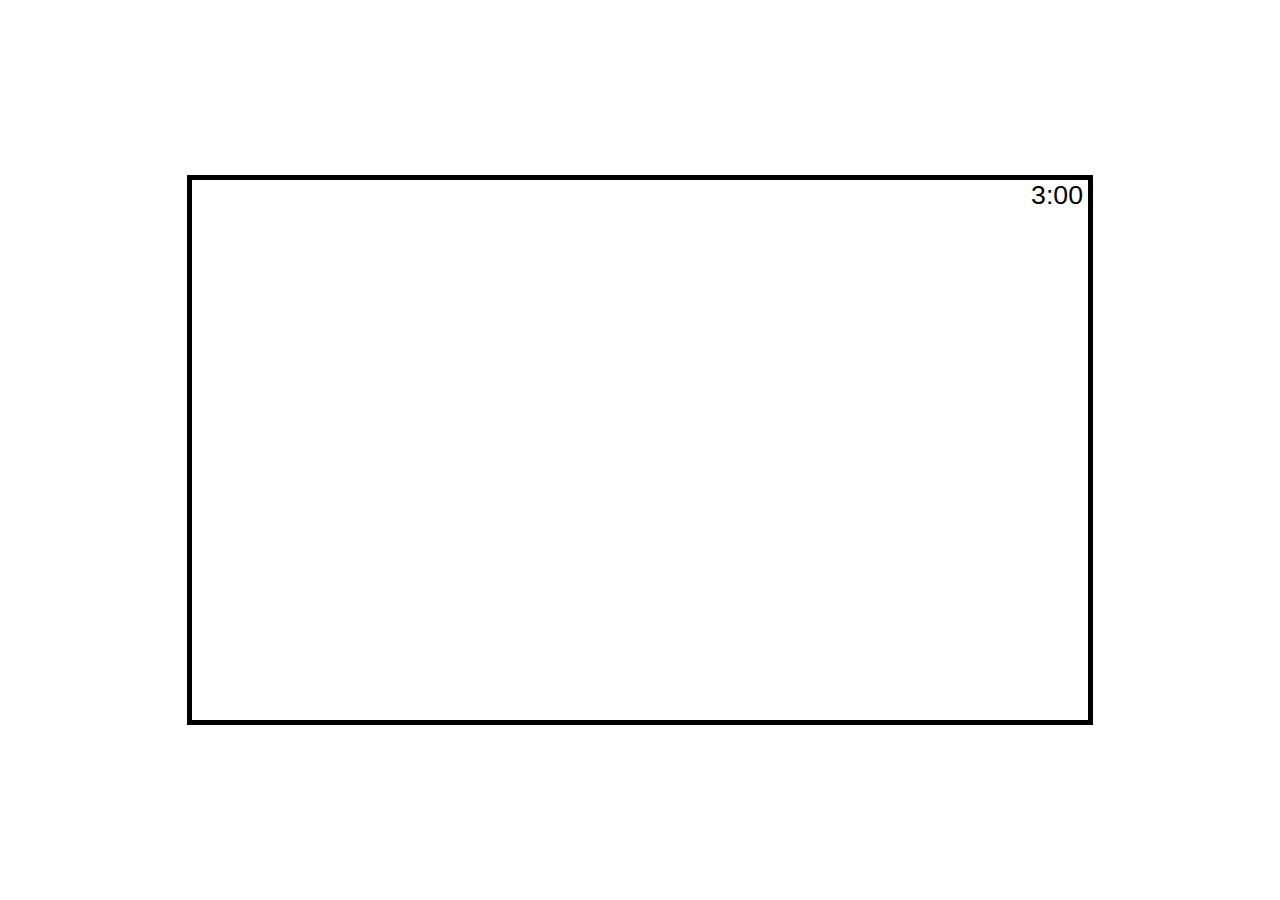
==== index.html @ 07e00b1d "Add files via upload" ====
<!DOCTYPE html>
<html lang="pt-br">
<head>
    <link rel="stylesheet" href="css/style.css">
    <link rel="shortcut icon" href="favicon.ico" type="image/x-icon">
    <meta charset="UTF-8">
    <meta name="viewport" content="width=device-width, initial-scale=1.0">
    <title>Document</title>
</head>
<body>
    
    <main>
        <div id="tempo"> 3:00 </div>
        <div id="1"> </div>
        <div id="2"> </div>
        <div id="3"> </div>
        <div id="4"> </div>
        <div id="5"> </div>
        <div id="6"> </div>
        <div id="7"> </div>
        <div id="8"> </div>
    </main>

    <script src="js/script.js"></script>
</body>
</html>
---- css/style.css ----
#tempo {
   font-family: Impact, Haettenschweiler, 'Arial Narrow Bold', sans-serif; 
   font-size: 20pt;
   position: absolute;
   right: 5px;
}

main {
    position: fixed;
    width: 70%;
    height: 60%;
    top: 50%;
    left: 50%;
    transform: translate(-50%, -50%);
    background-color: white;
    border: 5px solid black;
}

#1 {

}

#2 {

}

#3 {
    
}

#4 {
    
}

#5 {
    
}

#6 {
    
}

#7 {
    
}

#8 {
    
}
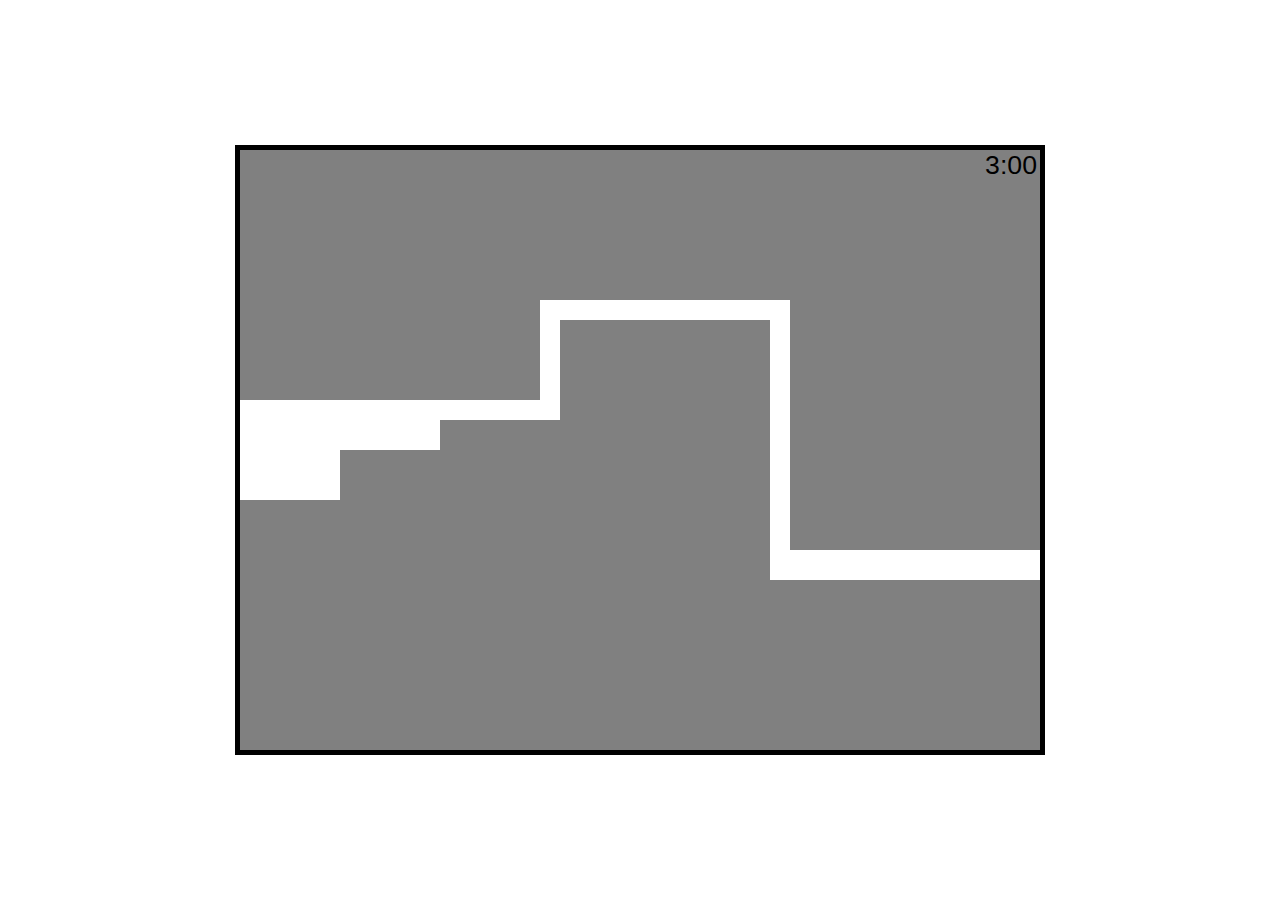
==== commit b9601173: "Add files via upload" ====
--- a/index.html
+++ b/index.html
@@ -5,21 +5,24 @@
     <link rel="shortcut icon" href="favicon.ico" type="image/x-icon">
     <meta charset="UTF-8">
     <meta name="viewport" content="width=device-width, initial-scale=1.0">
-    <title>Document</title>
+    <title>Labirintoso</title>
 </head>
 <body>
     
     <main>
-        <div id="tempo"> 3:00 </div>
-        <div id="1"> </div>
-        <div id="2"> </div>
-        <div id="3"> </div>
-        <div id="4"> </div>
-        <div id="5"> </div>
-        <div id="6"> </div>
-        <div id="7"> </div>
-        <div id="8"> </div>
+        <div id="tempo">3:00</div>
+
+        <div id="um" onmouseover="bateu()"></div>
+        <div id="dois" onmouseover="bateu()"></div>
+        <div id="tres" onmouseover="bateu()"></div>
+        <div id="quatro" onmouseover="bateu()"></div>
+        <div id="cinco" onmouseover="bateu()"></div>
+        <div id="seis" onmouseover="bateu()"></div>
+        <div id="sete" onmouseover="bateu()"></div>
+        <div id="oito" onmouseover="bateu()"></div>
     </main>
+
+    <div id="game-over"> Game over </div>
 
     <script src="js/script.js"></script>
 </body>
--- a/css/style.css
+++ b/css/style.css
@@ -1,49 +1,105 @@
-#tempo {
-   font-family: Impact, Haettenschweiler, 'Arial Narrow Bold', sans-serif; 
-   font-size: 20pt;
-   position: absolute;
-   right: 5px;
+:root {
+    --mycolor: grey
+}
+
+#game-over {
+    position: fixed;
+    top: 50%;
+    left: 50%;
+    transform: translate(-50%, -50%);
+    background-color: black;
+    color: white;
+    text-align: center;
+    padding: 20px;
+    font-size: 60pt;
+    /* -webkit-text-stroke: 1px orange; */
+    display: none;
 }
 
 main {
     position: fixed;
-    width: 70%;
-    height: 60%;
+    width: 800px;
+    height: 600px;
+    border: 5px solid black;
+    left: 50%;
     top: 50%;
-    left: 50%;
     transform: translate(-50%, -50%);
-    background-color: white;
-    border: 5px solid black;
 }
 
-#1 {
-
+#tempo {
+    position: absolute;
+    right: 3px;
+    font-family: Impact, Haettenschweiler, 'Arial Narrow Bold', sans-serif;
+    font-size: 20pt;
+    z-index: 1;
 }
 
-#2 {
-
+#um {
+    position: relative;
+    width: 300px;
+    height: 250px;
+    background-color: var(--mycolor);
 }
 
-#3 {
-    
+#dois {
+    position: relative;
+    width: 250px;
+    height: 150px;
+    left: 300px;
+    bottom: 250px;
+    background-color: var(--mycolor);
 }
 
-#4 {
-    
+#tres {
+    position: relative;
+    width: 250px;
+    height: 400px;
+    left: 550px;
+    bottom: 400px;
+    background-color: var(--mycolor);
 }
 
-#5 {
-    
+#quatro {
+    position: relative;
+    width: 100px;
+    height: 250px;
+    left: 0px;
+    bottom: 450px;
+    background-color: var(--mycolor);
 }
 
-#6 {
-    
+#cinco {
+    position: relative;
+    width: 100px;
+    height: 300px;
+    left: 100px;
+    bottom: 750px;
+    background-color: var(--mycolor);
 }
 
-#7 {
-    
+#seis {
+    position: relative;
+    width: 120px;
+    height: 330px;
+    left: 200px;
+    bottom: 1080px;
+    background-color: var(--mycolor);
 }
 
-#8 {
-    
+#sete {
+    position: relative;
+    width: 210px;
+    height: 430px;
+    left: 320px;
+    bottom: 1510px;
+    background-color: var(--mycolor);
+}
+
+#oito {
+    position: relative;
+    width: 270px;
+    height: 170px;
+    left: 530px;
+    bottom: 1680px;
+    background-color: var(--mycolor);
 }